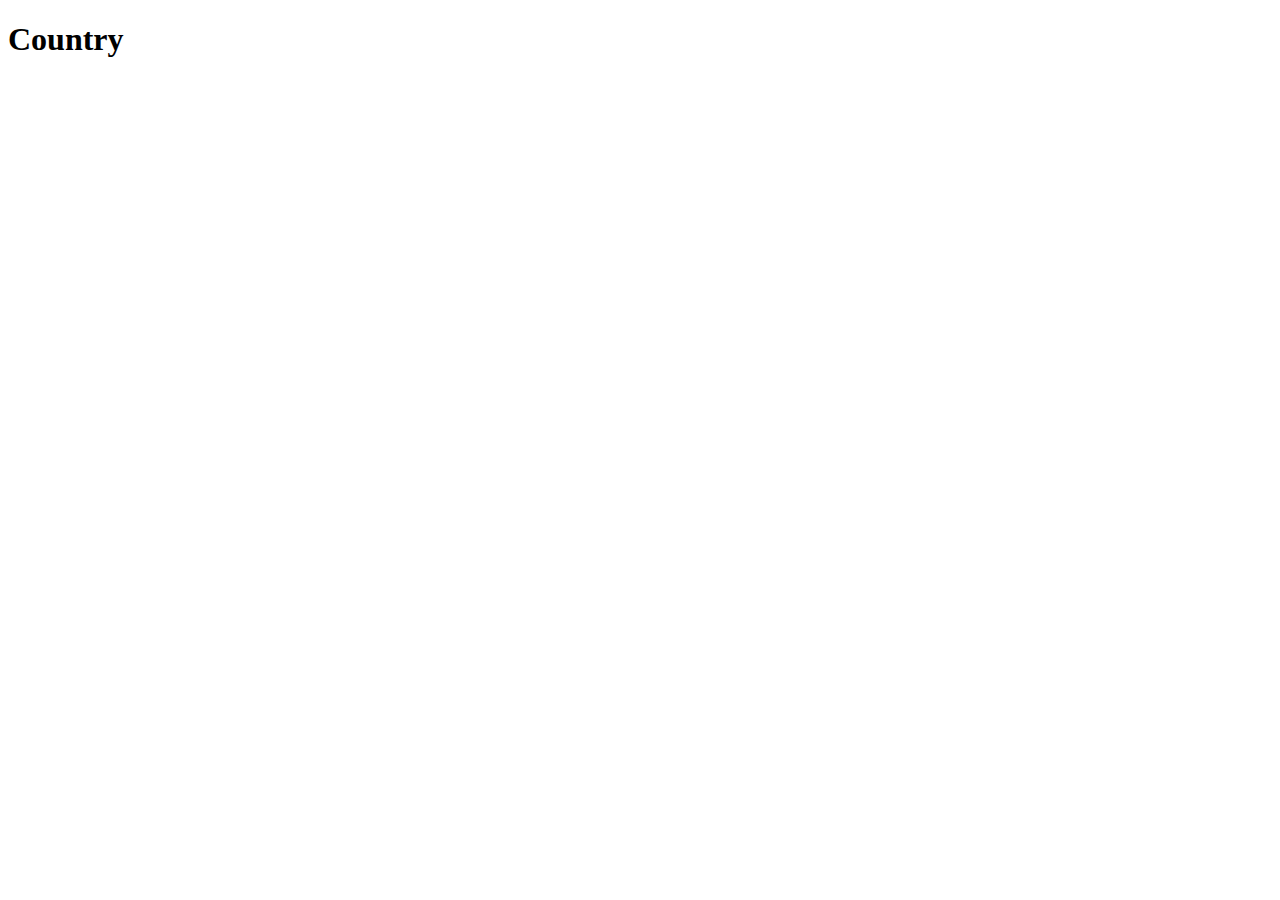
==== Countries/country.html @ 8fbd2ee3 "Add files via upload" ====
<!DOCTYPE html>
<html lang="en">
<head>
    <meta charset="UTF-8">
    <meta name="viewport" content="width=device-width, initial-scale=1.0">
    <title>Country</title>
</head>
<body>
    <h1>Country</h1>

    <script src="country.js"></script>
</body>
</html>
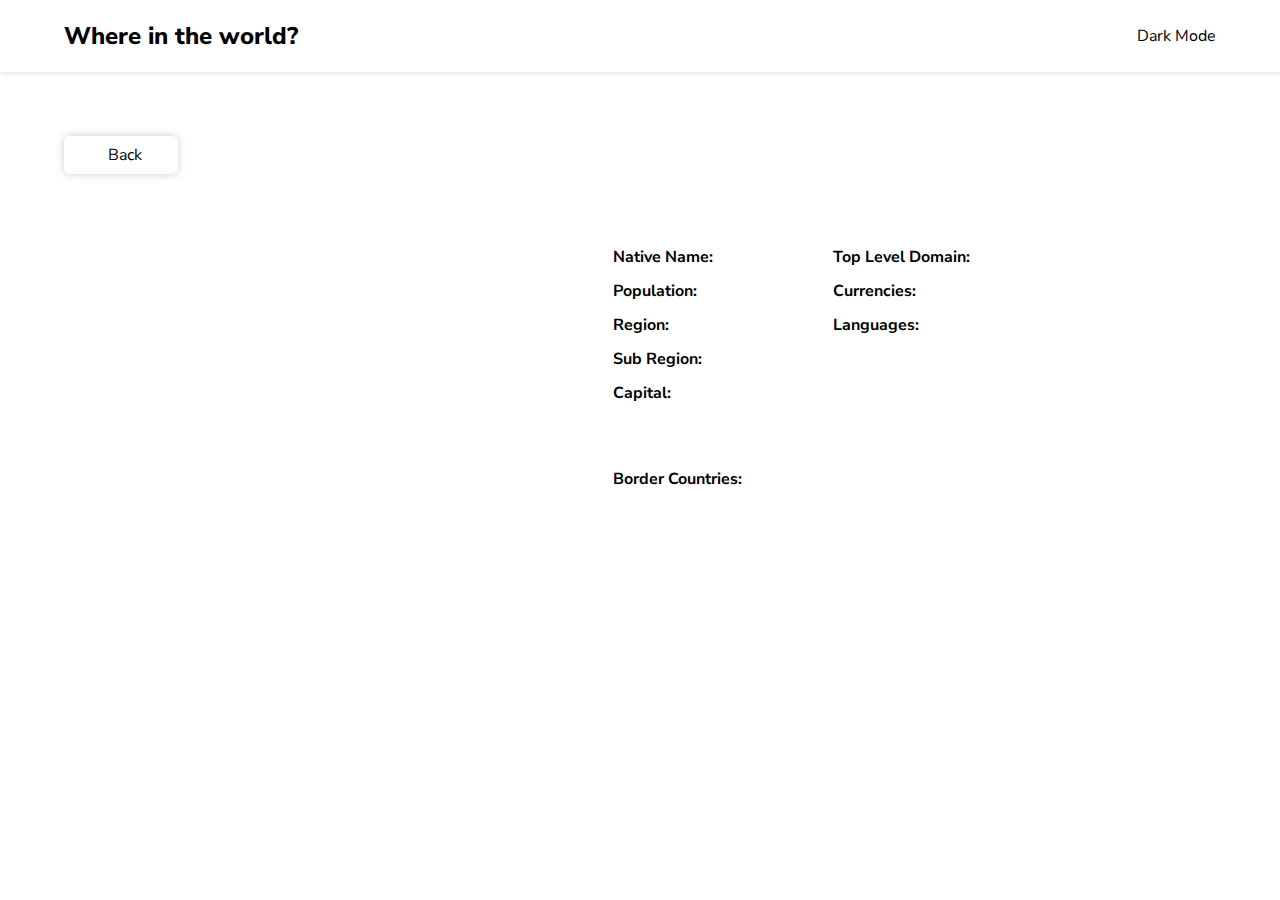
==== commit d94920e4: "Add files via upload" ====
--- a/Countries/country.html
+++ b/Countries/country.html
@@ -4,9 +4,42 @@
     <meta charset="UTF-8">
     <meta name="viewport" content="width=device-width, initial-scale=1.0">
     <title>Country</title>
+    <link href="https://fonts.googleapis.com/css?family=Nunito+Sans:300,regular,500,600,700,800" rel="stylesheet" />
+    <link rel="stylesheet" href="https://cdnjs.cloudflare.com/ajax/libs/font-awesome/6.4.0/css/all.min.css" integrity="sha512-iecdLmaskl7CVkqkXNQ/ZH/XLlvWZOJyj7Yy7tcenmpD1ypASozpmT/E0iPtmFIB46ZmdtAc9eNBvH0H/ZpiBw==" crossorigin="anonymous" referrerpolicy="no-referrer" />
+    <link rel="stylesheet" href="style.css">
+    <link rel="stylesheet" href="country.css">
 </head>
 <body>
-    <h1>Country</h1>
+    <header class="header-container">
+        <div class="header-content">
+            <h2 class="title">Where in the world?</h2>
+            <p> <i class="fa-regular fa-moon"></i>&nbsp;&nbsp;Dark Mode </p>
+        </div>       
+    </header>
+    <main>
+        <span class="back-button" onclick="history.back()">
+            <i class="fa-solid fa-arrow-left"></i>&nbsp;&nbsp;Back</span>
+            <div class="country-details">
+                <img src="" alt="">
+                <div class="details-text-container">
+                    <h1 class="details-title"></h1>
+                    <div class="details-text">
+                        <p><b>Native Name: </b><span id="nativeName"></span></p>
+                        <p><b>Population: </b><span id="population"></span></p>
+                        <p><b>Region: </b><span id="region"></span></p>
+                        <p><b>Sub Region: </b><span id="subRegion"></span></p>
+                        <p><b>Capital: </b><span id="capital"></span></p>
+                        <p><b>Top Level Domain: </b><span id="topLevelDomain"></span></p>
+                        <p><b>Currencies: </b><span id="currencies"></span></p>
+                        <p><b>Languages: </b><span id="languages"></span></p>
+                    </div>
+                    <div class="border-countries">
+                            <b>Border Countries: </b>&nbsp;
+                    </div>
+                </div>
+            </div>
+
+    </main>
 
     <script src="country.js"></script>
 </body>
--- a/Countries/style.css
+++ b/Countries/style.css
@@ -0,0 +1,150 @@
+* {
+    box-sizing: border-box;
+
+}
+
+body {
+    margin: 0;
+    font-family: "Nunito Sans", sans-serif;
+}
+
+main {
+    padding: 24px;  
+}
+
+a{
+    text-decoration-line: none;
+    color: inherit;
+}
+
+.header-container{
+    box-shadow: 0px 2px 4px 0px rgba(0, 0, 0, 0.1);
+    padding-inline: 24px;
+}
+
+.header-content {
+    display: flex;
+    align-items: center;
+    justify-content: space-between;
+    max-width: 1200px;
+    margin-inline: auto;
+    padding-inline: 24px;
+}
+
+.title {
+    font-weight: 800;
+}
+
+
+.search-filter-container {
+    max-width: 1200px;
+    margin-inline: auto;
+    margin-top: 16px;
+    margin-bottom: 36px;
+    display: flex;
+    justify-content: space-between;
+}
+
+.filter-by-region {
+    box-shadow: 0 0 4px 0 rgba(0, 0, 0, 0.15);
+    width: 200px;
+    border-radius: 4px;
+    border: none;
+    outline: none;
+    padding-inline: 16px;
+}
+
+.search-container {
+    box-shadow: 0 0 4px 0 rgba(0, 0, 0, 0.1);
+    display: flex;
+    max-width: 400px;
+    width: 100%;
+    gap: 12px;
+    align-items: center;
+    padding-left: 24px; 
+    height: 44px;
+    border-radius: 4px;
+    color: #999;
+    overflow: hidden;
+}
+
+.search-container input {
+    border: none;
+    outline: none;
+    padding: 12px;
+    width: 100%;
+}
+
+.search-container input::placeholder {
+    color: #999;
+}
+
+.countries-container {
+    max-width: 1200px;
+    margin-inline: auto;
+    margin-top: 18px;
+    display: flex;
+    flex-wrap: wrap;
+    gap: 64px;
+    justify-content: center;
+
+}
+
+
+.country-card {
+    background-color: var(--white);
+    display: inline-block;
+    width: 250px;
+    border-radius: 8px;
+    box-shadow: 0 0 8px 0 rgba(0, 0, 0, 0.2);
+    padding-bottom: 24px;
+    transition: all 0.2s ease-in-out;
+    font-size: 14px;
+    overflow: hidden;
+    
+}
+
+.country-card:hover {
+    transform: scale(1.02);
+    box-shadow: 0 0 16px 0 rgba(0, 0, 0, 0.2);
+}
+
+
+.card-title {
+    font-size: 24px;
+    margin-block: 16px;
+}
+
+.card-text {
+    padding-inline: 16px;
+
+}
+
+
+.card-text p {
+    margin-block: 8px;
+}
+
+.country-card .flag{
+	width: 100%;
+    height: 50%;
+	overflow: hidden;
+}
+
+.country-card img {
+	width: 100%;
+}
+ 
+@media(max-width: 768px) {
+    .countries-container {
+        justify-content: center;
+    
+    }
+    .title {
+        font-size: 16px;
+    }
+
+    .header-content p {
+        font-size: 12px;
+    }
+}--- a/Countries/country.css
+++ b/Countries/country.css
@@ -0,0 +1,90 @@
+.back-button {
+    box-shadow: 0 0 8px 0 rgba(0, 0, 0, 0.2);
+    padding: 8px 36px;
+    border-radius: 6px;
+    cursor: pointer;
+}
+
+main {
+    max-width: 1200px;  
+    margin-inline: auto;
+    margin-top: 48px;
+    padding-inline: 24px;
+    align-items: center;
+    margin-bottom: 48px;
+    
+}
+
+.country-details {
+    margin-top: 64px;
+    display: flex;
+    align-items: center;
+    gap: 88px;
+    max-width: 1200px;
+    
+}
+
+.country-details img {
+    width: 40%;
+}
+
+.details-text {
+    display: flex;
+    flex-direction: column;
+    row-gap: 12px;
+    column-gap: 120px;
+    max-height: 175px;
+    flex-wrap: wrap;
+     
+}
+
+.details-title {
+    font-weight: 900;
+    font-size: 24px;
+}
+.details-text p {
+    margin: 0;
+    max-width: 250px;
+    flex-wrap: wrap;
+}
+
+
+.border-countries {
+    margin-top: 64px;
+    display: flex;
+    flex-wrap: wrap;
+    align-items: flex-start;
+    gap: 8px;
+}
+
+.border-countries a {
+    box-shadow: 0 0 2px 1px rgba(0, 0, 0, 0.2);
+    padding: 4px 24px;
+    border-radius: 2px;
+    font-size: 14px;
+    flex-wrap: wrap;
+} 
+
+.border-countries a:hover {
+    transform: scale(1.05);
+    box-shadow: 0 0 16px 0 rgba(0, 0, 0, 0.2);
+}
+
+
+@media(max-width: 1050px) {
+    .country-details {
+        flex-direction: column;
+        align-items: flex-start;
+        gap: 16px;
+    }
+    .country-details img {
+        width: 100%;
+        max-width: 500px;
+    }
+
+    .details-text {
+        max-height: unset;
+        
+    }
+    
+}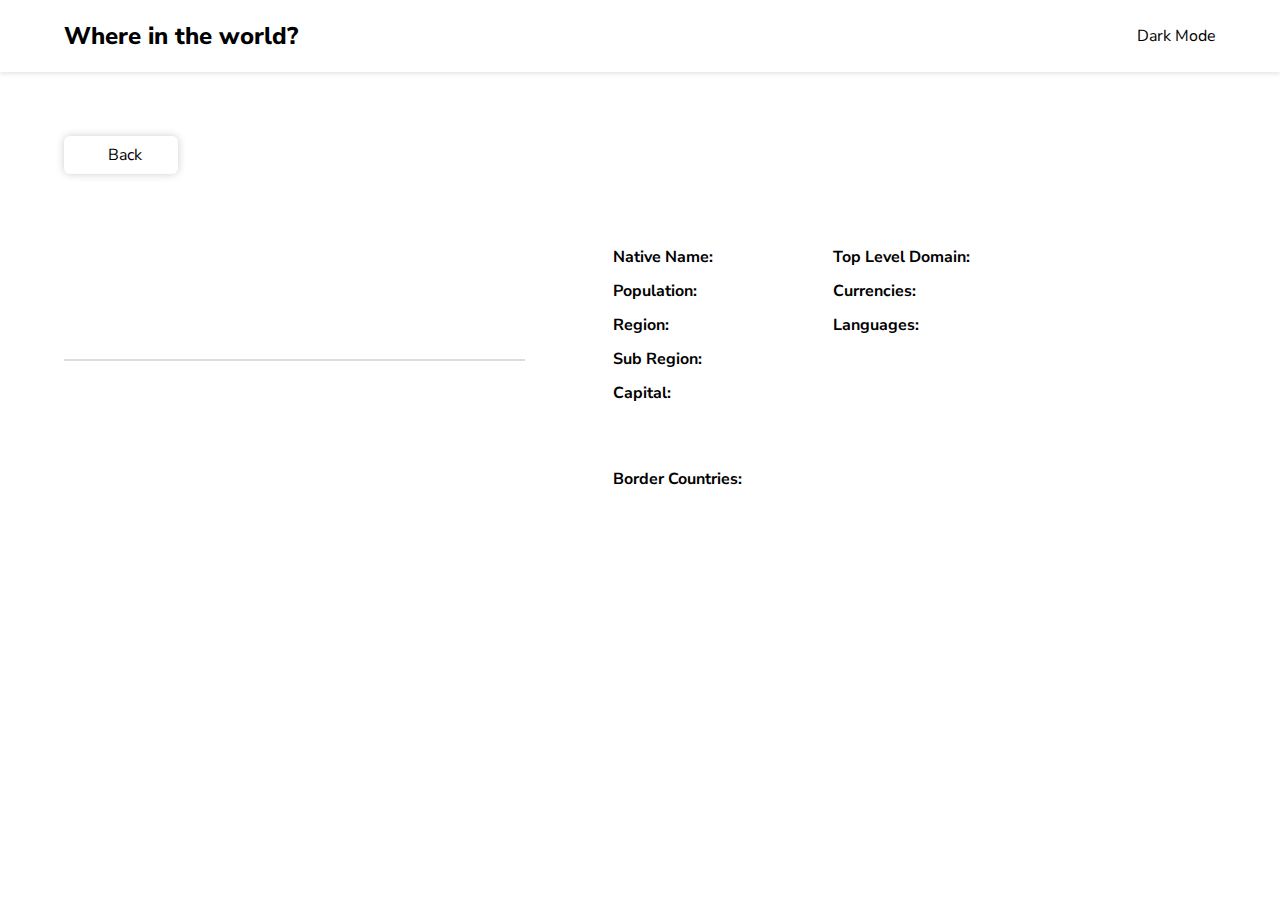
==== commit 11024ab7: "Add files via upload" ====
--- a/Countries/country.html
+++ b/Countries/country.html
@@ -12,7 +12,7 @@
 <body>
     <header class="header-container">
         <div class="header-content">
-            <h2 class="title">Where in the world?</h2>
+            <h2 class="title"><a href="/">Where in the world?</a></h2>
             <p> <i class="fa-regular fa-moon"></i>&nbsp;&nbsp;Dark Mode </p>
         </div>       
     </header>
--- a/Countries/style.css
+++ b/Countries/style.css
@@ -43,6 +43,7 @@
     margin-bottom: 36px;
     display: flex;
     justify-content: space-between;
+    gap: 24px;
 }
 
 .filter-by-region {
@@ -51,7 +52,11 @@
     border-radius: 4px;
     border: none;
     outline: none;
-    padding-inline: 16px;
+    padding: 16px;
+    height: 50px;
+    display: block;
+    font-size: 14px;
+    font-weight: 400;
 }
 
 .search-container {
@@ -62,7 +67,7 @@
     gap: 12px;
     align-items: center;
     padding-left: 24px; 
-    height: 44px;
+    height: 50px;
     border-radius: 4px;
     color: #999;
     overflow: hidden;
@@ -116,7 +121,7 @@
 }
 
 .card-text {
-    padding-inline: 16px;
+    padding-inline: 24px;
 
 }
 
@@ -133,6 +138,7 @@
 
 .country-card img {
 	width: 100%;
+    border: 1px solid #ddd;
 }
  
 @media(max-width: 768px) {
@@ -147,4 +153,9 @@
     .header-content p {
         font-size: 12px;
     }
+
+    .search-filter-container {
+        flex-direction: column;
+
+    }
 }--- a/Countries/country.css
+++ b/Countries/country.css
@@ -26,6 +26,7 @@
 
 .country-details img {
     width: 40%;
+    border: 1px solid #ddd;
 }
 
 .details-text {
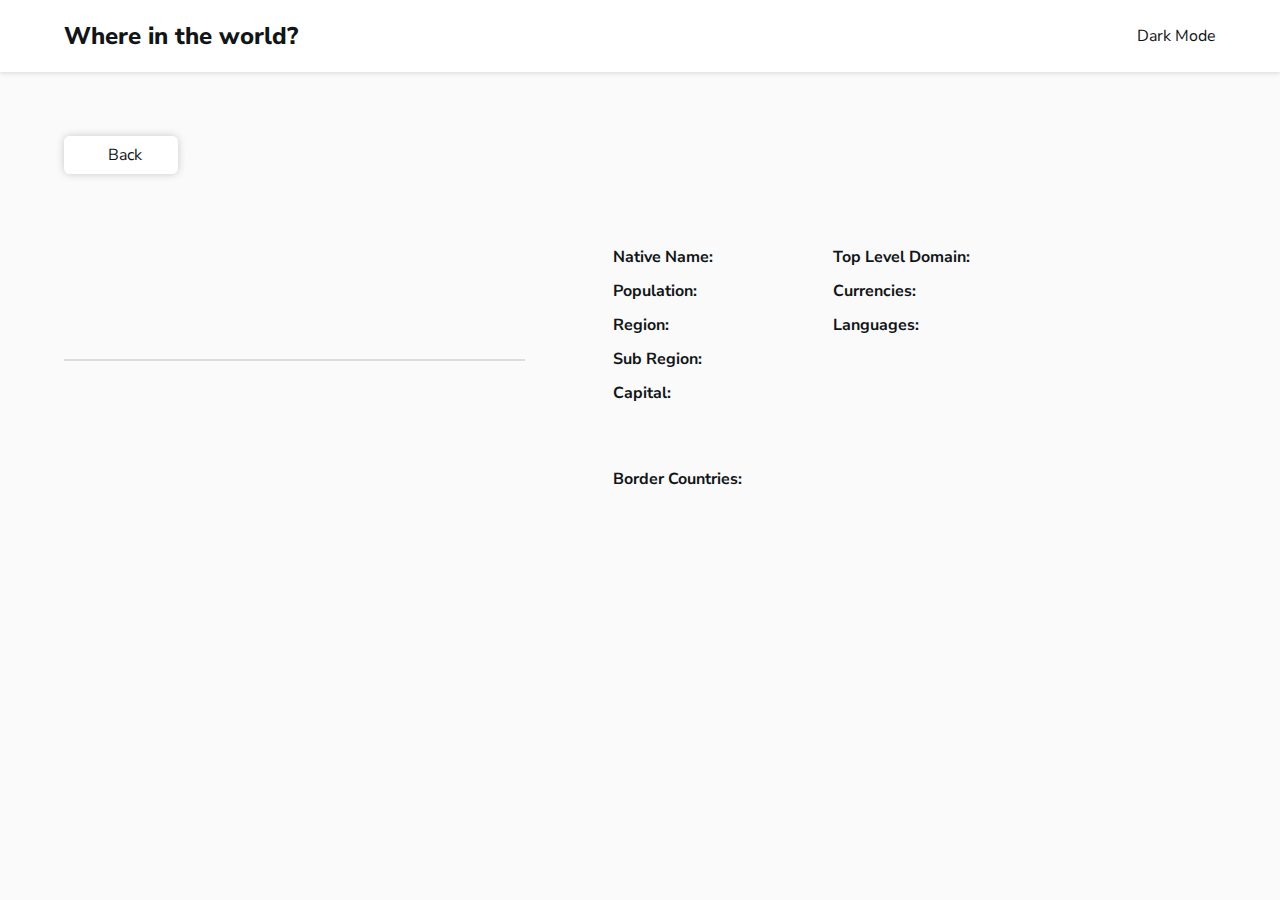
==== commit f4a98389: "Add files via upload" ====
--- a/Countries/country.html
+++ b/Countries/country.html
@@ -13,7 +13,12 @@
     <header class="header-container">
         <div class="header-content">
             <h2 class="title"><a href="/">Where in the world?</a></h2>
-            <p> <i class="fa-regular fa-moon"></i>&nbsp;&nbsp;Dark Mode </p>
+                <p class="theme-changer"> 
+                <label  class="mode-control">
+                <input id="mode-btn" type="checkbox">
+                <span><i class="fa-regular fa-moon"></i>&nbsp;&nbsp;Dark Mode</span>
+                <span><i class="fa-sharp fa-solid fa-moon"></i>&nbsp;&nbsp;Dark Mode</span>
+                </label></p>
         </div>       
     </header>
     <main>
--- a/Countries/style.css
+++ b/Countries/style.css
@@ -4,15 +4,27 @@
 }
 
 body {
+    --background-color: hsl(0, 0%, 98%);
+    --text-color: hsl(200, 15%, 8%);
+    --elements-color: hsl(0, 0%, 100%);
     margin: 0;
     font-family: "Nunito Sans", sans-serif;
+    background-color: var(--background-color);
+    color: var(--text-color);
+    transition: 100ms all;
+}
+
+body.dark {
+    --background-color: hsl(207, 26%, 17%);;
+    --text-color: hsl(0, 0%, 100%);
+    --elements-color: hsl(209, 23%, 22%);
 }
 
 main {
     padding: 24px;  
 }
 
-a{
+a {
     text-decoration-line: none;
     color: inherit;
 }
@@ -20,6 +32,7 @@
 .header-container{
     box-shadow: 0px 2px 4px 0px rgba(0, 0, 0, 0.1);
     padding-inline: 24px;
+    background-color: var(--elements-color)
 }
 
 .header-content {
@@ -35,6 +48,26 @@
     font-weight: 800;
 }
 
+.mode-control {
+    cursor: pointer;
+}
+
+.mode-control input{
+    position: absolute;
+    opacity: 0;
+}
+
+.mode-control span:nth-of-type(2) {
+    display: none;
+}
+
+.mode-control input:checked + span {
+    display: none;
+}
+
+.mode-control input:checked + span + span {
+    display: inline-block;
+}
 
 .search-filter-container {
     max-width: 1200px;
@@ -57,7 +90,11 @@
     display: block;
     font-size: 14px;
     font-weight: 400;
-}
+    background-color: var(--elements-color);
+    color: var(--text-color);
+
+}
+
 
 .search-container {
     box-shadow: 0 0 4px 0 rgba(0, 0, 0, 0.1);
@@ -71,6 +108,9 @@
     border-radius: 4px;
     color: #999;
     overflow: hidden;
+    background-color: var(--elements-color);
+    color: var(--text-color);
+
 }
 
 .search-container input {
@@ -78,10 +118,13 @@
     outline: none;
     padding: 12px;
     width: 100%;
+    background-color: var(--elements-color);
+    color: var(--text-color);
+
 }
 
 .search-container input::placeholder {
-    color: #999;
+    color: hsl(0, 0%, 52%);
 }
 
 .countries-container {
@@ -106,6 +149,7 @@
     transition: all 0.2s ease-in-out;
     font-size: 14px;
     overflow: hidden;
+    background-color: var(--elements-color);
     
 }
 
@@ -124,6 +168,8 @@
     padding-inline: 24px;
 
 }
+
+
 
 
 .card-text p {
@@ -138,7 +184,6 @@
 
 .country-card img {
 	width: 100%;
-    border: 1px solid #ddd;
 }
  
 @media(max-width: 768px) {
@@ -147,11 +192,11 @@
     
     }
     .title {
-        font-size: 16px;
+        font-size: 18px;
     }
 
     .header-content p {
-        font-size: 12px;
+        font-size: 14px;
     }
 
     .search-filter-container {
--- a/Countries/country.css
+++ b/Countries/country.css
@@ -3,7 +3,22 @@
     padding: 8px 36px;
     border-radius: 6px;
     cursor: pointer;
+    background-color: var(--elements-color);
 }
+
+body {
+    --background-color: hsl(0, 0%, 98%);
+    --text-color: hsl(200, 15%, 8%);
+    --elements-color: hsl(0, 0%, 100%);
+}
+
+body.dark {
+    --background-color: hsl(207, 26%, 17%);;
+    --text-color: hsl(0, 0%, 100%);
+    --elements-color: hsl(209, 23%, 22%);
+}
+
+
 
 main {
     max-width: 1200px;  
@@ -13,6 +28,10 @@
     align-items: center;
     margin-bottom: 48px;
     
+}
+
+.mode-control {
+    cursor: pointer;
 }
 
 .country-details {
@@ -64,6 +83,7 @@
     border-radius: 2px;
     font-size: 14px;
     flex-wrap: wrap;
+    background-color: var(--elements-color);
 } 
 
 .border-countries a:hover {
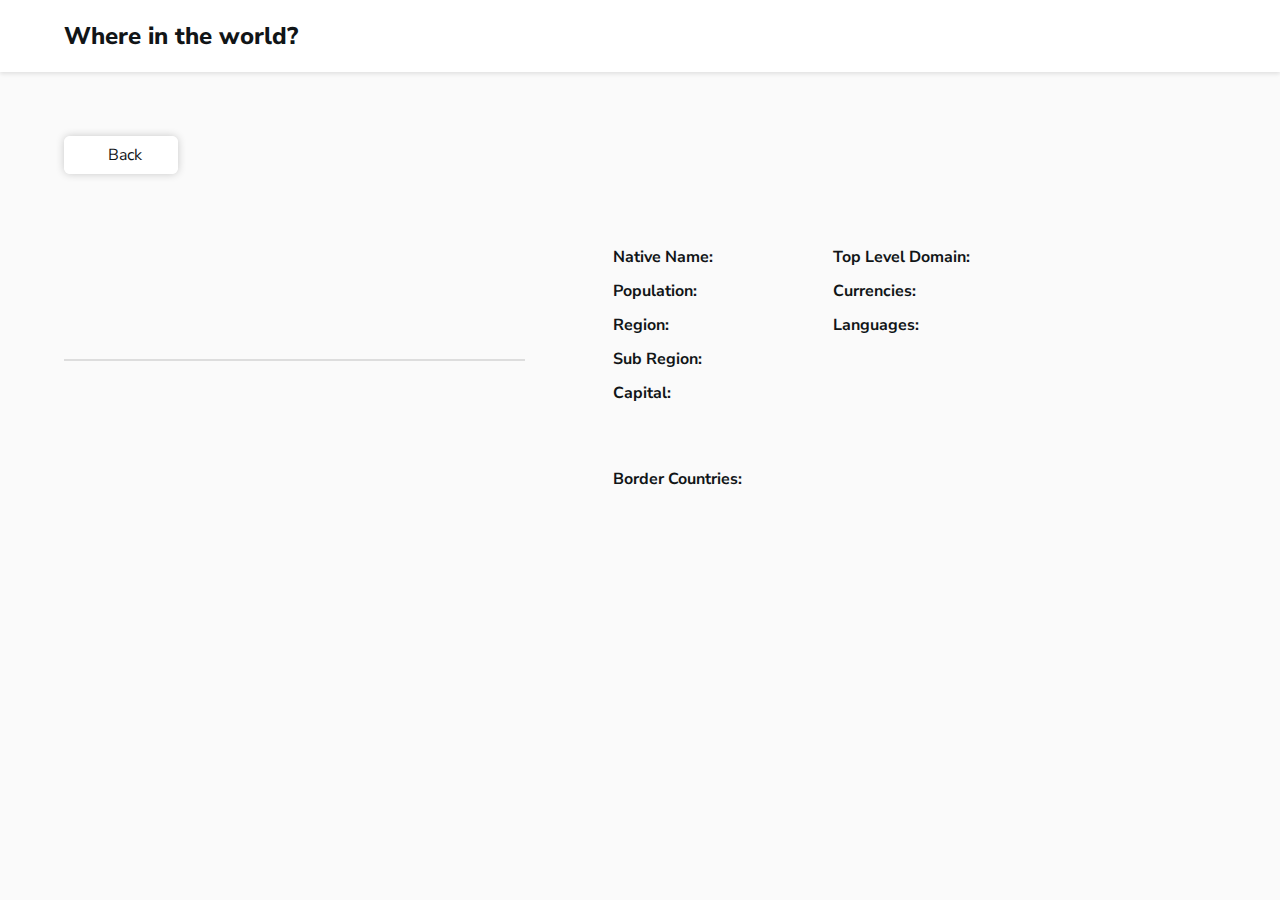
==== commit 721ae6cc: "Add files via upload" ====
--- a/Countries/country.html
+++ b/Countries/country.html
@@ -13,12 +13,12 @@
     <header class="header-container">
         <div class="header-content">
             <h2 class="title"><a href="/">Where in the world?</a></h2>
-                <p class="theme-changer"> 
+                <!-- <p class="theme-changer"> 
                 <label  class="mode-control">
                 <input id="mode-btn" type="checkbox">
                 <span><i class="fa-regular fa-moon"></i>&nbsp;&nbsp;Dark Mode</span>
                 <span><i class="fa-sharp fa-solid fa-moon"></i>&nbsp;&nbsp;Dark Mode</span>
-                </label></p>
+                </label></p> -->
         </div>       
     </header>
     <main>
